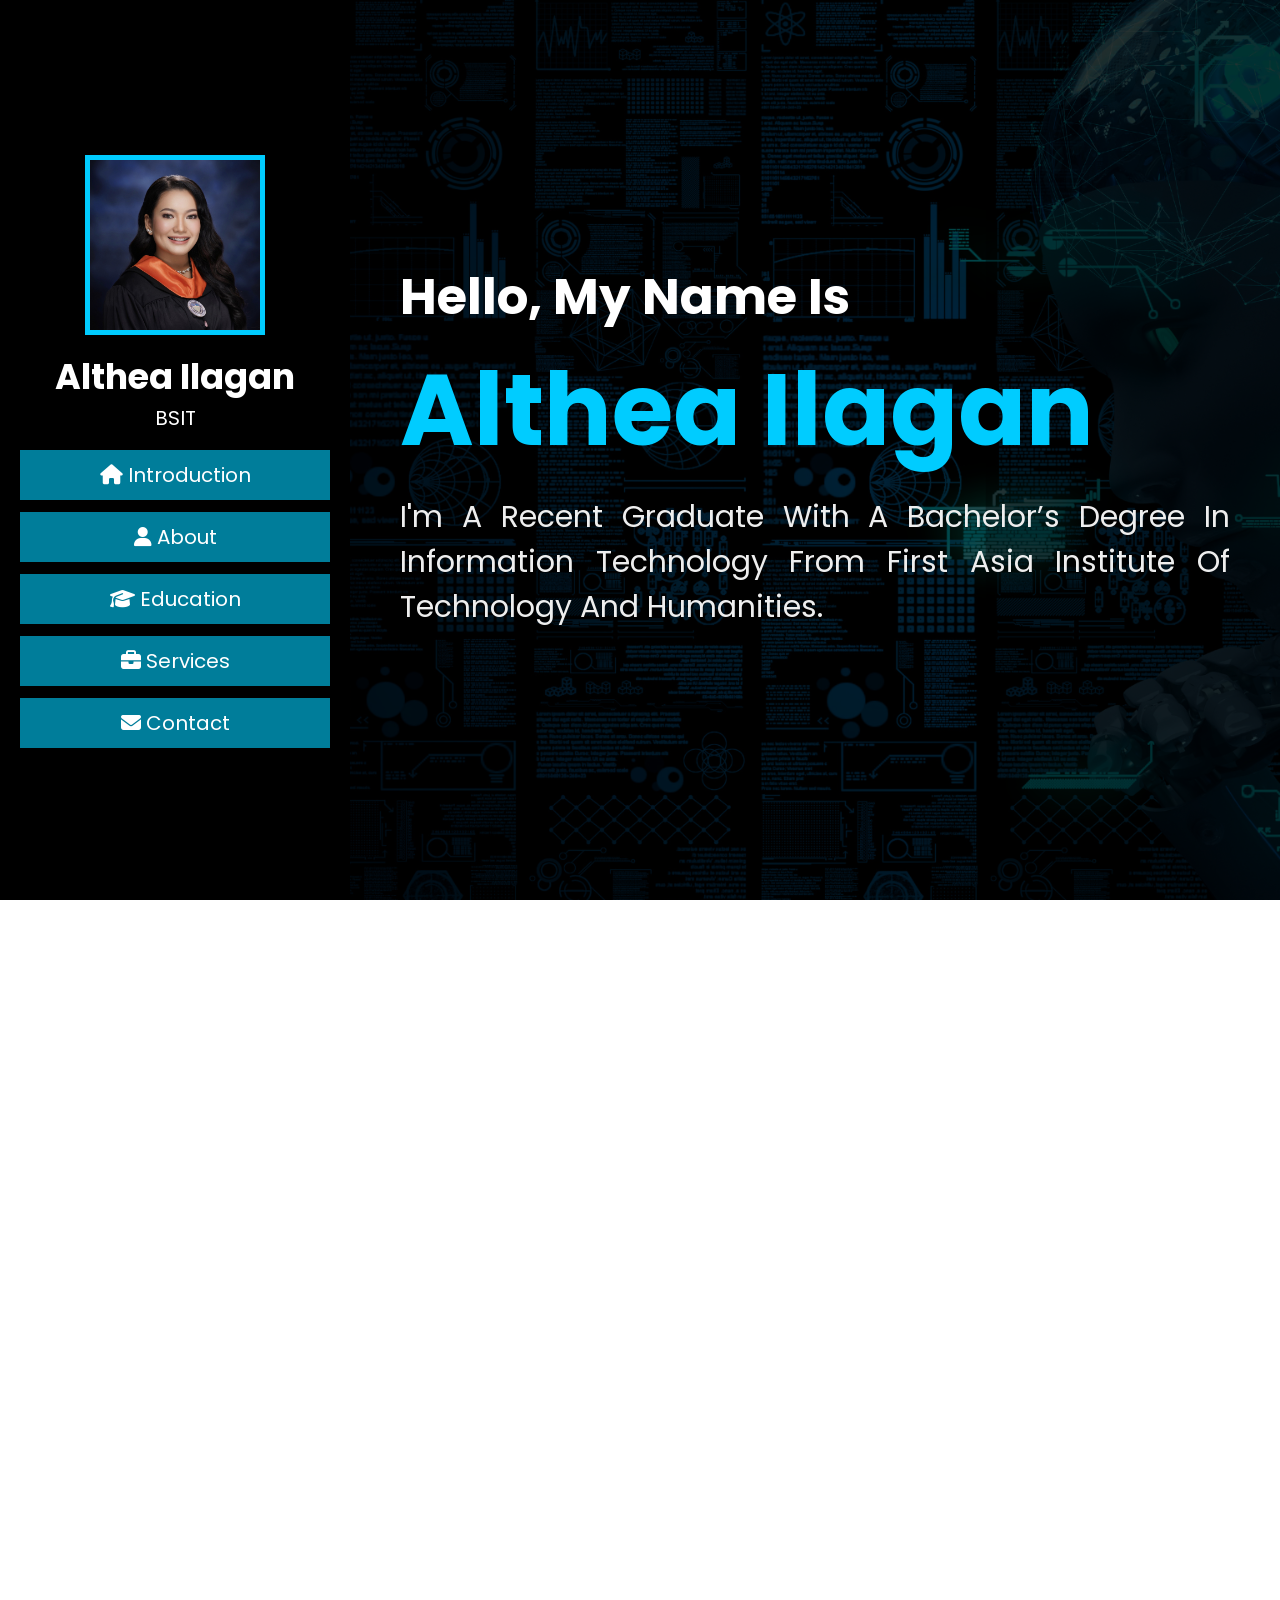
==== index.html @ 46cff479 "corrected the name of the school" ====
<!DOCTYPE html>
<html lang="en">
<head>
  <meta charset="UTF-8" />
  <meta name="viewport" content="width=device-width, initial-scale=1.0"/>
  <title>Althea Ilagan Portfolio</title>

  <link rel="stylesheet" href="https://cdnjs.cloudflare.com/ajax/libs/font-awesome/6.4.2/css/all.min.css" />

  <link href='https://unpkg.com/boxicons@2.1.4/css/boxicons.min.css' rel='stylesheet' />

  <link rel="stylesheet" href="css/althea.css" />
</head>
<body>

  <div class="wrapper">

<header>
  <div class="person">
    <img src="images/althea.jpg" alt="Althea" />
    <h3 class="name">Althea Ilagan</h3>
    <p class="section">BSIT</p>
  </div>

  <nav class="menubar">
  <ul>
    <li><a href="#intro"><i class="fas fa-house"></i> <span>Introduction</span></a></li>
    <li><a href="#about"><i class="fas fa-user"></i> <span>About</span></a></li>
    <li><a href="#education"><i class="fas fa-graduation-cap"></i> <span>Education</span></a></li>
    <li><a href="#services"><i class="fas fa-briefcase"></i> <span>Services</span></a></li>
    <li><a href="#contact"><i class="fas fa-envelope"></i> <span>Contact</span></a></li>
 </ul>
</nav>


</header>

    <!-- Intro -->
    <div class="main-content">
      <section class="intro" id="intro">
        <h3>Hello, My name is</h3>
        <h1>Althea Ilagan</h1>
        <p>I'm a recent graduate with a Bachelor’s degree in Information Technology from First Asia Institute of Technology and Humanities.</p>
      </section>

      <!-- About Me -->
      <section class="about" id="about">
      <h1 class="heading"><span>about</span></h1>
      <div class="row">
        <div class="input">
          <h3><span>full name:</span> Althea Lacatan Ilagan</h3>
          <h3><span>birthday:</span> July 13, 2002</h3>
          <h3><span>age:</span> 22 years old</h3>
          <h3><span>course:</span> BSIT</h3>
          <h3><span>address:</span> Aya Talisay Batangas</h3>
          <h4>
            Hi! I’m a recent graduate with a degree in Information Technology. I’m someone who enjoys learning, solving problems, and getting things done right.
            I’m known for being organized, detail-oriented, and focused, especially when working on something I care about.
            I’m always exploring new tools and ways to improve how I work, whether it’s through technology or better habits.
            I take pride in being dependable and giving my best in everything I do.
            Right now, I’m focused on growing both personally and professionally, and I’m excited about the opportunities ahead.
          </h4>
        </div>
      </div>
    </section>

    <!-- Education -->
    <section class="education" id="education">
      <h1 class="heading"><span>Education</span></h1>
      <div class="container">
        <div class="column">
          <i class="fas fa-graduation-cap"></i>
          <span>2008–2012</span>
          <h3>Elementary | Montessori East Tanauan</h3>
          <p>Achiever</p>
        </div>
        <div class="column">
          <i class="fas fa-graduation-cap"></i>
          <span>2012–2015</span>
          <h3>Elementary | Gold Pond School</h3>
          <p>Achiever</p>
        </div>
        <div class="column">
          <i class="fas fa-graduation-cap"></i>
          <span>2015–2019</span>
          <h3>Junior High School | Talisay Polytechnic Institute</h3>
          <p>With Honors</p>
        </div>
        <div class="column">
          <i class="fas fa-graduation-cap"></i>
          <span>2019–2021</span>
          <h3>Senior High School | Fidelis Senior High School</h3>
          <p>With Honors</p>
        </div>
        <div class="column">
          <i class="fa-solid fa-school-flag"></i>
          <span>2021–2025</span>
          <h3>College | First Asia Institute of Technology and Humanities</h3>
          <p>President's Lister (SY 2021–2022, 2023–2024)<br>Dean’s Lister (SY 2023–2024, 2024–2025)</p>
        </div>
      </div>
    </section>

    <!-- Services Section -->
    <section class="services" id="services">
      <h1 class="heading">Services</h1>
      <div class="container">

        <!-- Web Development -->
        <div class="column"
            onclick="openModal(this,
              'Web Development',
              'Design and develop responsive, user-friendly websites using HTML, CSS, JavaScript, and ReactJS, with attention to structure, usability, and compatibility across devices.')">
          <img src="images/web dev.jpg" alt="Web Development">
        </div>

        <!-- Project Management -->
        <div class="column"
            onclick="openModal(this,
              'Project Management',
              'Support project workflows by assisting in planning, task coordination, progress tracking, and documentation using structured tools and clear communication.')">
          <img src="images/project management.jpg" alt="Project Management">
        </div>

        <!-- UI/UX Design -->
        <div class="column"
            onclick="openModal(this,
              'UI/UX Design',
              'Create structured wireframes and visual mockups using tools like Canva and diagramming platforms to design clean and user-focused interface concepts.')">
          <img src="images/UI UX Design.png" alt="UI/UX Design">
        </div>

        <!-- Quality Assurance & Testing -->
        <div class="column"
            onclick="openModal(this,
              'Quality Assurance & Testing',
              'Conduct functional testing and system checking to identify bugs, usability issues, and ensure consistency based on requirements or expected performance.')">
          <img src="images/QA.jpg" alt="Quality Assurance & Testing">
        </div>

        <!-- Data Entry & Encoding -->
        <div class="column"
            onclick="openModal(this,
              'Data Entry & Encoding',
              'Accurately input and organize information using spreadsheet tools, databases, and system interfaces, supporting data integrity and workflow efficiency.')">
          <img src="images/dataentry.jpg" alt="Data Entry & Encoding">
        </div>

        <!-- Documentation -->
        <div class="column"
            onclick="openModal(this,
              'Documentation',
              'Create well-structured documentation including user manuals, system process flows, and reports tailored for technical and non-technical audiences.')">
          <img src="images/documentation.jpg" alt="Documentation">
        </div>

      </div>
    </section>

    <!-- Global Modal (placed once) -->
    <div id="globalModal" class="modal">
      <div class="modal-content">
        <span class="close" onclick="closeModal()">&times;</span>
        <h3 id="modalTitle"></h3>
        <p id="modalDescription"></p>
      </div>
    </div>

    <!-- Contact -->
    <section class="contact" id="contact">
      <h1 class="heading"><span>Contact</span></h1>
      <div class="row">
        <div class="content">
          <h3 class="title">Contact Information</h3>
          <div class="info">
            <h3><i class="fa-solid fa-user"></i> Althea Lacatan Ilagan</h3>
            <h4><i class="fa-solid fa-envelope"></i> a.ilagan237@gmail.com</h4>
            <h3><i class="fa-solid fa-phone"></i> 09198216100</h3>
            <h3><i class="fa-solid fa-location-dot"></i> Aya, Talisay, Batangas</h3>
          </div>

          <div class="social-links">
            <div class="in">
              <a href="https://www.facebook.com/althea.ilagan.737/" target="_blank">
                <i class='bx bxl-facebook-circle'></i>
              </a>
              <h4>Facebook</h4>
            </div>
            
            <div class="in">
              <a href="https://www.linkedin.com/in/althea-ilagan-08b229277/" target="_blank">
                <i class='bx bxl-linkedin-square'></i>
              </a>
              <h4>LinkedIn</h4>
            </div>

            <div class="in">
              <a href="https://www.onlinejobs.ph/jobseekers/info/2780028" target="_blank">
                <i class='bx bxs-user-detail'></i>
              </a>
              <h4>OnlineJobs.ph</h4>
            </div>

            <div class="in">
              <a href="https://github.com/Ilagan-Al" target="_blank">
                <i class='bx bxl-github'></i>
              </a>
              <h4>GitHub</h4>
            </div>
          </div>

        </div>
      </div>
    </section>
  </div>   

  <script>
    function openModal(column, title, description) {
      const modal = document.getElementById('globalModal');
      const modalContent = modal.querySelector('.modal-content');

      // Set content
      document.getElementById('modalTitle').textContent = title;
      document.getElementById('modalDescription').textContent = description;

      // Get position of clicked column
      const rect = column.getBoundingClientRect();
      const scrollTop = window.scrollY || document.documentElement.scrollTop;
      const scrollLeft = window.scrollX || document.documentElement.scrollLeft;

      modal.style.top = (rect.top + scrollTop + rect.height / 2) + 'px';
      modal.style.left = (rect.left + scrollLeft + rect.width / 2) + 'px';
      modal.style.transform = 'translate(-50%, -50%)';
      modal.style.display = 'block';
    }

    function closeModal() {
      const modal = document.getElementById('globalModal');
      modal.style.display = 'none';
    }

    // Optional: close on outside click
    window.addEventListener('click', function(e) {
      const modal = document.getElementById('globalModal');
      if (e.target === modal) closeModal();
    });
  </script>
  
</body>
</html>
---- css/althea.css ----
@import url('https://fonts.googleapis.com/css2?family=Poppins:wght@200;300;400;500;600&display=swap');

* {
  font-family: 'Poppins', sans-serif;
  margin: 0;
  padding: 0;
  box-sizing: border-box;
  text-decoration: none;
  outline: none;
  border: none;
  text-transform: capitalize;
  transition: all 0.2s linear;
}

*::selection {
  background: #00ccff;
  color: #333;
}

html {
  font-size: 62.5%;
  overflow-x: hidden;
}

body {
  height: 100vh;
  width: 100%;
  background-image: url(../images/background.png);
  background-size: cover;
  background-position: 30rem;
  overflow-x: hidden;
  padding-left: 35rem;
}

section {
  min-height: 100vh;
  padding: 1rem;
}

.heading {
  text-align: center;
  margin: 0 6rem;
  font-size: 6rem;
  padding: 1rem;
  border-bottom: 1rem solid white;
  color: rgba(255, 255, 255, 0.767);
  margin-bottom: 3rem; 
}

.heading span {
  color: #00ccff;
}

header {
  position: fixed;
  top: 0;
  left: 0;
  z-index: 1000;
  height: 100%;
  width: 35rem;
  background: black;
  display: flex;
  align-items: center;
  justify-content: center;
  flex-flow: column;
  text-align: center;
}

header .person img {
  height: 18rem;
  width: 18rem;
  object-fit: cover;
  margin-bottom: 1rem;
  margin-top: 20px;
  border: 5px solid #00ccff;
}

header .person .name {
  font-size: 3.5rem;
  color: white;
}

header .person .section {
  font-size: 2rem;
  color: white;
}

header .menubar {
  width: 100%;
}

header .menubar ul {
  list-style: none;
  padding: 0.5rem 2rem;
}

header .menubar ul li a {
  display: block;
  padding: 1rem;
  margin: 1.2rem 0;
  background: rgba(0, 208, 255, 0.605);
  color: white;
  font-size: 2rem;
}

header .menubar ul li a:hover {
  background: rgba(241, 250, 81, 0.87);
}

#menu {
  position: fixed;
  top: 2rem;
  right: 2rem;
  background-color: #fff;
  cursor: pointer;
  font-size: 2.5rem;
  padding: 1rem 1.5rem;
  z-index: 1000;
  display: none;
}

.intro {
  display: flex;
  justify-content: center;
  flex-flow: column;
  padding: 0 5rem;
}

.intro h3 {
  font-size: 5rem;
  color: #fff;
}

.intro h1 {
  font-size: 10rem;
  color: #00ccff;
}

.intro p {
  font-size: 3rem;
  color: #eee;
  padding: 1rem 0;
  text-align: justify;
}

.about .row {
  display: flex;
  align-items: center;
  justify-content: center;
  flex-wrap: wrap;
  padding: 1rem 0;
}

.about .row .input {
  padding: 2rem 1rem;
  padding-left: 6rem;
  flex: 1 1 48rem;
}

.about .row .input h3 {
  font-size: 2.2rem;
  color: white;
  padding: 0.5rem;
  font-weight: normal;
}

.about .row .input h3 span {
  color: #00ccff;
  padding: 0 0.5rem;
  font-weight: bolder;
}

.about .row .input h4 {
  font-size: 2rem;
  color: white;
  padding: 2rem 0;
  padding-right: 5rem;
  font-weight: normal;
  text-transform: capitalize;
  text-align: justify;
}

/* EDUCATION */

.education .heading {
  margin-bottom: 4rem;
}

.education .container {
  display: flex;
  flex-wrap: wrap;
  justify-content: flex-start;
  align-items: flex-start;
  gap: 2rem;
  padding: 1rem 3rem;
}

.education .container .column {
  width: calc(50% - 2rem);
  min-width: 300px;
  padding-left: 2.5rem;
  border-left: 0.25rem solid white;
  position: relative;
  box-sizing: border-box;
}

.education .container .column i {
  position: absolute;
  top: -1rem;
  left: -2.5rem;
  height: 4.5rem;
  width: 4.5rem;
  border-radius: 50%;
  line-height: 4.5rem;
  text-align: center;
  font-size: 2rem;
  color: #fff;
  background: #00ccff;
}

.education .container .column span {
  font-size: 1.6rem;
  padding: 0.8rem 1.6rem;
  background: #333;
  border-radius: 2rem;
  display: inline-block;
  color: #fff;
  margin-bottom: 1rem;
}

.education .container .column h3 {
  font-size: 2.1rem;
  padding-top: 0.8rem;
  line-height: 3rem;
  color: white;
}

.education .container .column p {
  font-size: 1.7rem;
  padding-top: 0.5rem;
  line-height: 2.5rem;
  color: #ddd;
  white-space: pre-line;
}

/* Services */

.services .heading {
  font-size: 6rem;
  text-align: center;
  margin-bottom: 2rem;
  color: #00ccff; 
}

.services .container {
  display: grid;
  grid-template-columns: repeat(3, 1fr); 
  gap: 30px;
  padding: 50px 20px;
  max-width: 900px; 
  margin: 0 auto;
}

.services .column {
  width: 220px;
  height: 220px;
  overflow: hidden;
  cursor: pointer;
  border-radius: 12px;
  background-color: #fff;
  position: relative;
  box-shadow: 5px 5px 10px rgb(0, 0, 0); 
}


.services .column img {
  width: 100%;
  height: 100%;
  object-fit: cover;
  border-radius: 12px;
  transition: transform 0.3s ease;
  box-shadow: 0 4px 12px rgba(0, 0, 0, 0.4); 
}

.services .column:hover img {
  transform: scale(1.08);
}

/* Global Modal */
.modal {
  display: none;
  position: absolute;
  z-index: 1000;
}

.modal-content {
  background: white;
  padding: 2rem 2.5rem;
  border-radius: 12px;
  width: 320px; 
  max-width: 95vw;
  text-align: center;
  box-shadow: 0 6px 20px rgba(0,0,0,0.25);
  position: relative;
}

.modal-content h3 {
  color: #00b894;
  margin-bottom: 1.2rem;
  font-size: 1.8rem; 
}

.modal-content p {
  color: #444;
  font-size: 1.1rem; 
  line-height: 1.6;
}

.close {
  position: absolute;
  top: 8px;
  right: 12px;
  font-size: 1.6rem; 
  cursor: pointer;
  color: #333;
}

/* Contact */
.contact .row {
  display: flex;
  align-items: center;
  justify-content: center;
  flex-wrap: wrap;
}

.contact .row .content {
  flex: 1 1 30rem;
  padding: 2rem;
  padding-bottom: 0;
}

.contact .row .form {
  flex: 1 1 45rem;
  padding: 2rem;
  margin-bottom: 4rem;
  margin: 2rem;
}

.contact .row form .box {
  padding: 1rem;
  margin: 1rem 0;
  background: #ffffff;
  color: #333;
  text-transform: none;
  font-size: 1.7rem;
  width: 100%;
}

.contact .row .content .title {
  text-transform: uppercase;
  color: #fff;
  font-size: 3rem;
  padding-bottom: 1rem;
  padding-left: 7rem;
}

.contact .row .content .info h3,
.contact .row .content .info h4 {
  display: flex;
  align-items: center;
  color: #eee;
  font-size: 2.5rem;
  font-weight: normal;
  padding: 0.5rem 0;
  padding-left: 7rem;
}

.contact .row .content .info h3 i,
.contact .row .content .info h4 i {
  padding-right: 1rem;
  color: #00ccff;
}

.contact .row .content .info h4 {
  text-transform: lowercase;
}

.contact .social-links .in a[href*="facebook.com"] i {
  color: #1877F2; 
}

.contact .social-links .in a[href*="linkedin.com"] i {
  color: #0A66C2; 
}

.contact .social-links .in a[href*="onlinejobs.ph"] i {
  color: #2D7DD2; 
}

.contact .social-links .in a[href*="github.com"] i {
  color: #171515; 
}

.btn {
  padding: 0.7rem 3rem;
  background: #333;
  color: #fff;
  cursor: pointer;
  margin-top: 1rem;
  font-size: 2rem;
}

.btn i {
  padding: 0 0.5rem;
  font-size: 1.7rem;
}

.btn:hover {
  background: #00ccff;
}

.contact .social-links {
  display: flex;
  justify-content: center;
  align-items: flex-start;
  flex-wrap: wrap;
  gap: 10rem;
  margin-top: 5rem;
  padding-left: 0;
}

.contact .social-links .in {
  display: flex;
  flex-direction: column;
  align-items: center;
  gap: 1rem;
  width: 10rem; 
}

.contact .social-links .in a {
  font-size: 8rem;
  color: #00ccff;
  background: white;
  padding: 1.5rem;
  border-radius: 1rem;
  display: flex;
  align-items: center;
  justify-content: center;
  width: 8rem;
  height: 8rem;
  transition: transform 0.3s ease, background 0.3s ease, color 0.3s ease;
}

.contact .social-links .in a:hover {
  transform: scale(1.1);
  background: rgba(241, 250, 81, 0.87);
  color: black;
}

.contact .social-links .in h4 {
  color: #eee;
  font-size: 1.6rem;
  text-align: center;
}

@media (max-width: 1200px) {
  html {
    font-size: 55%;
  }
  .intro {
    padding: 1rem 4rem;
  }
}

@media (max-width: 991px) {
  header {
    left: -120%;
  }
  #menu {
    display: block;
  }
  header.toggle {
    left: 0%;
  }
  body {
    padding: 0;
  }
}

@media (max-width: 400px) {
  header {
    width: 100vw;
  }
  .heading {
    margin: 0 3rem;
  }
  .about .row .container .column,
  .education .container .column,
  .services .container .column {
    width: 100%;
  }
  .contact .row form {
    margin: 3rem 0;
  }
}

@media (max-width: 768px) {
  .services .container {
    grid-template-columns: repeat(2, 1fr);
  }
}

@media (max-width: 500px) {
  .services .container {
    grid-template-columns: 1fr;
  }
}


/* modal animation */
@keyframes fadeIn {
  from { opacity: 0; transform: translate(-50%, -60%); }
  to { opacity: 1; transform: translate(-50%, -50%); }
}
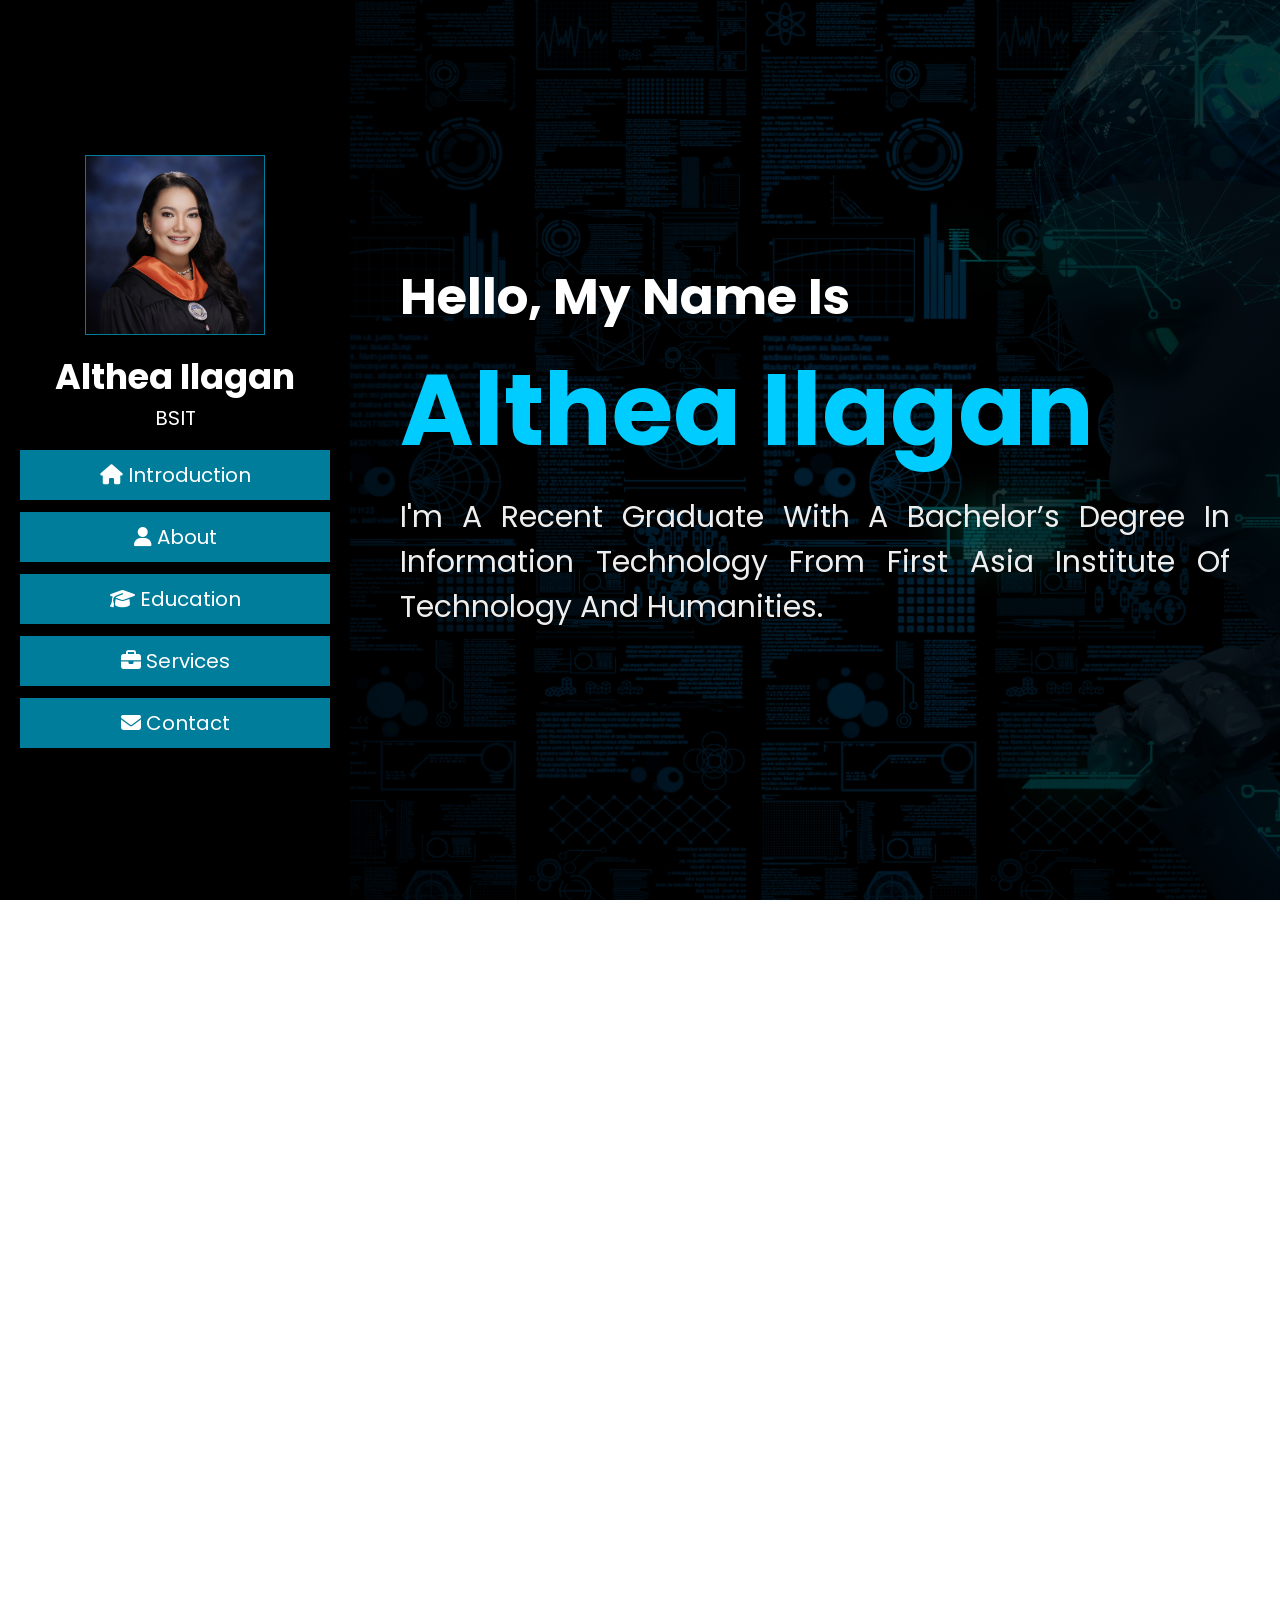
==== commit 702d977c: "updated cv" ====
--- a/index.html
+++ b/index.html
@@ -35,36 +35,40 @@
 
 </header>
 
-    <!-- Intro -->
-    <div class="main-content">
-      <section class="intro" id="intro">
-        <h3>Hello, My name is</h3>
-        <h1>Althea Ilagan</h1>
-        <p>I'm a recent graduate with a Bachelor’s degree in Information Technology from First Asia Institute of Technology and Humanities.</p>
-      </section>
-
-      <!-- About Me -->
-      <section class="about" id="about">
-      <h1 class="heading"><span>about</span></h1>
-      <div class="row">
-        <div class="input">
-          <h3><span>full name:</span> Althea Lacatan Ilagan</h3>
-          <h3><span>birthday:</span> July 13, 2002</h3>
-          <h3><span>age:</span> 22 years old</h3>
-          <h3><span>course:</span> BSIT</h3>
-          <h3><span>address:</span> Aya Talisay Batangas</h3>
-          <h4>
-            Hi! I’m a recent graduate with a degree in Information Technology. I’m someone who enjoys learning, solving problems, and getting things done right.
-            I’m known for being organized, detail-oriented, and focused, especially when working on something I care about.
-            I’m always exploring new tools and ways to improve how I work, whether it’s through technology or better habits.
-            I take pride in being dependable and giving my best in everything I do.
-            Right now, I’m focused on growing both personally and professionally, and I’m excited about the opportunities ahead.
-          </h4>
-        </div>
-      </div>
-    </section>
-
-    <!-- Education -->
+<!-- Intro Section-->
+  <div class="main-content">
+    <section class="intro" id="intro">
+      <h3>Hello, My name is</h3>
+      <h1>Althea Ilagan</h1>
+      <p>I'm a recent graduate with a Bachelor’s degree in Information Technology from First Asia Institute of Technology and Humanities.</p>
+    </section>
+
+<!-- About Section--> 
+<section class="about" id="about">
+  <h1 class="heading"><span>about</span></h1>
+  <div class="row">
+    <div class="input">
+      <h3><span>full name:</span> Althea Lacatan Ilagan</h3>
+      <h3><span>birthday:</span> July 13, 2002</h3>
+      <h3><span>age:</span> 22 years old</h3>
+      <h3><span>course:</span> BSIT</h3>
+      <h3><span>address:</span> Aya Talisay Batangas</h3>
+      <h4>
+        Hi! I’m a recent graduate with a degree in Information Technology. I’m someone who enjoys learning, solving problems, and getting things done right.
+        I’m known for being organized, detail-oriented, and focused, especially when working on something I care about.
+        I’m always exploring new tools and ways to improve how I work, whether it’s through technology or better habits.
+        I take pride in being dependable and giving my best in everything I do.
+        Right now, I’m focused on growing both personally and professionally, and I’m excited about the opportunities ahead.
+      </h4>
+
+      <a href="https://drive.google.com/file/d/1fWPkFy3ksoFL6GyGbUu12lKbnzuB_pqm/view?usp=sharing" target="_blank" class="cv-link">
+        Click here to view my CV 
+      </a>
+    </div>
+  </div>
+</section>
+
+<!-- Education Section-->
     <section class="education" id="education">
       <h1 class="heading"><span>Education</span></h1>
       <div class="container">
@@ -101,12 +105,11 @@
       </div>
     </section>
 
-    <!-- Services Section -->
+<!-- Services Section -->
     <section class="services" id="services">
       <h1 class="heading">Services</h1>
       <div class="container">
 
-        <!-- Web Development -->
         <div class="column"
             onclick="openModal(this,
               'Web Development',
@@ -114,7 +117,6 @@
           <img src="images/web dev.jpg" alt="Web Development">
         </div>
 
-        <!-- Project Management -->
         <div class="column"
             onclick="openModal(this,
               'Project Management',
@@ -122,7 +124,6 @@
           <img src="images/project management.jpg" alt="Project Management">
         </div>
 
-        <!-- UI/UX Design -->
         <div class="column"
             onclick="openModal(this,
               'UI/UX Design',
@@ -130,7 +131,6 @@
           <img src="images/UI UX Design.png" alt="UI/UX Design">
         </div>
 
-        <!-- Quality Assurance & Testing -->
         <div class="column"
             onclick="openModal(this,
               'Quality Assurance & Testing',
@@ -138,7 +138,6 @@
           <img src="images/QA.jpg" alt="Quality Assurance & Testing">
         </div>
 
-        <!-- Data Entry & Encoding -->
         <div class="column"
             onclick="openModal(this,
               'Data Entry & Encoding',
@@ -146,7 +145,6 @@
           <img src="images/dataentry.jpg" alt="Data Entry & Encoding">
         </div>
 
-        <!-- Documentation -->
         <div class="column"
             onclick="openModal(this,
               'Documentation',
@@ -157,7 +155,6 @@
       </div>
     </section>
 
-    <!-- Global Modal (placed once) -->
     <div id="globalModal" class="modal">
       <div class="modal-content">
         <span class="close" onclick="closeModal()">&times;</span>
@@ -166,7 +163,7 @@
       </div>
     </div>
 
-    <!-- Contact -->
+<!-- Contact Section -->
     <section class="contact" id="contact">
       <h1 class="heading"><span>Contact</span></h1>
       <div class="row">
@@ -182,33 +179,33 @@
           <div class="social-links">
             <div class="in">
               <a href="https://www.facebook.com/althea.ilagan.737/" target="_blank">
-                <i class='bx bxl-facebook-circle'></i>
+                <img src="images/facebook.png" alt="Facebook Logo" />
               </a>
               <h4>Facebook</h4>
             </div>
-            
+
             <div class="in">
               <a href="https://www.linkedin.com/in/althea-ilagan-08b229277/" target="_blank">
-                <i class='bx bxl-linkedin-square'></i>
+                <img src="images/linkedin.jpg" alt="LinkedIn Logo" />
               </a>
               <h4>LinkedIn</h4>
             </div>
 
             <div class="in">
               <a href="https://www.onlinejobs.ph/jobseekers/info/2780028" target="_blank">
-                <i class='bx bxs-user-detail'></i>
+                <img src="images/OnlineJobs.png" alt="OnlineJobs.ph Logo" />
               </a>
               <h4>OnlineJobs.ph</h4>
             </div>
 
             <div class="in">
-              <a href="https://github.com/Ilagan-Al" target="_blank">
-                <i class='bx bxl-github'></i>
-              </a>
-              <h4>GitHub</h4>
-            </div>
+              <a href="https://vercel.com/ilaganals-projects" target="_blank">
+                <img src="images/vercel.png" alt="Vercel Logo" />
+              </a>
+              <h4>Vercel</h4>
+            </div>
+
           </div>
-
         </div>
       </div>
     </section>
--- a/css/althea.css
+++ b/css/althea.css
@@ -72,7 +72,7 @@
   object-fit: cover;
   margin-bottom: 1rem;
   margin-top: 20px;
-  border: 5px solid #00ccff;
+   border: 1px solid rgba(0, 208, 255, 0.605); 
 }
 
 header .person .name {
@@ -143,6 +143,8 @@
   text-align: justify;
 }
 
+/* ABOUT  */
+
 .about .row {
   display: flex;
   align-items: center;
@@ -178,6 +180,19 @@
   font-weight: normal;
   text-transform: capitalize;
   text-align: justify;
+}
+
+.cv-link {
+  display: inline-block;
+  /* margin-top: 0.5rem; */
+  font-size: 1.8rem;
+  color: #00ccff;
+  text-decoration: underline;
+  transition: color 0.3s ease;
+}
+
+.cv-link:hover {
+  color: #0099cc;
 }
 
 /* EDUCATION */
@@ -325,7 +340,7 @@
   color: #333;
 }
 
-/* Contact */
+/* Contact Section Layout */
 .contact .row {
   display: flex;
   align-items: center;
@@ -342,10 +357,11 @@
 .contact .row .form {
   flex: 1 1 45rem;
   padding: 2rem;
+  margin: 2rem;
   margin-bottom: 4rem;
-  margin: 2rem;
-}
-
+}
+
+/* Form Input Styling */
 .contact .row form .box {
   padding: 1rem;
   margin: 1rem 0;
@@ -356,6 +372,7 @@
   width: 100%;
 }
 
+/* Contact Info Title */
 .contact .row .content .title {
   text-transform: uppercase;
   color: #fff;
@@ -364,6 +381,7 @@
   padding-left: 7rem;
 }
 
+/* Contact Info Lines */
 .contact .row .content .info h3,
 .contact .row .content .info h4 {
   display: flex;
@@ -385,20 +403,54 @@
   text-transform: lowercase;
 }
 
-.contact .social-links .in a[href*="facebook.com"] i {
-  color: #1877F2; 
-}
-
-.contact .social-links .in a[href*="linkedin.com"] i {
-  color: #0A66C2; 
-}
-
-.contact .social-links .in a[href*="onlinejobs.ph"] i {
-  color: #2D7DD2; 
-}
-
-.contact .social-links .in a[href*="github.com"] i {
-  color: #171515; 
+/* Social Links Container */
+.contact .social-links {
+  display: flex;
+  flex-wrap: wrap;
+  justify-content: center;
+  gap: 2rem;
+  margin-top: 2rem;
+  padding-left: 7rem;
+}
+
+/* Individual Social Box */
+.contact .social-links .in {
+  display: flex;
+  flex-direction: column;
+  align-items: center;
+  text-align: center;
+}
+
+/* Social Logo Images */
+.contact .social-links .in img {
+  height: 6rem;
+  width: auto;
+  object-fit: contain;
+  display: block;
+  transition: transform 0.3s ease;
+}
+
+.contact .social-links .in a[href*="linkedin.com"] img {
+  height: 7.5rem;
+}
+
+.contact .social-links .in a[href*="facebook.com"] img {
+  height: 7rem;
+}
+
+.contact .social-links .in a[href*="onlinejobs.ph"] img {
+  height: 7rem;
+}
+
+.contact .social-links .in a:hover img {
+  transform: scale(1.2);
+}
+
+/* Social Labels */
+.contact .social-links .in h4 {
+  margin-top: 0.5rem;
+  color: #eee;
+  font-size: 1.4rem;
 }
 
 .btn {
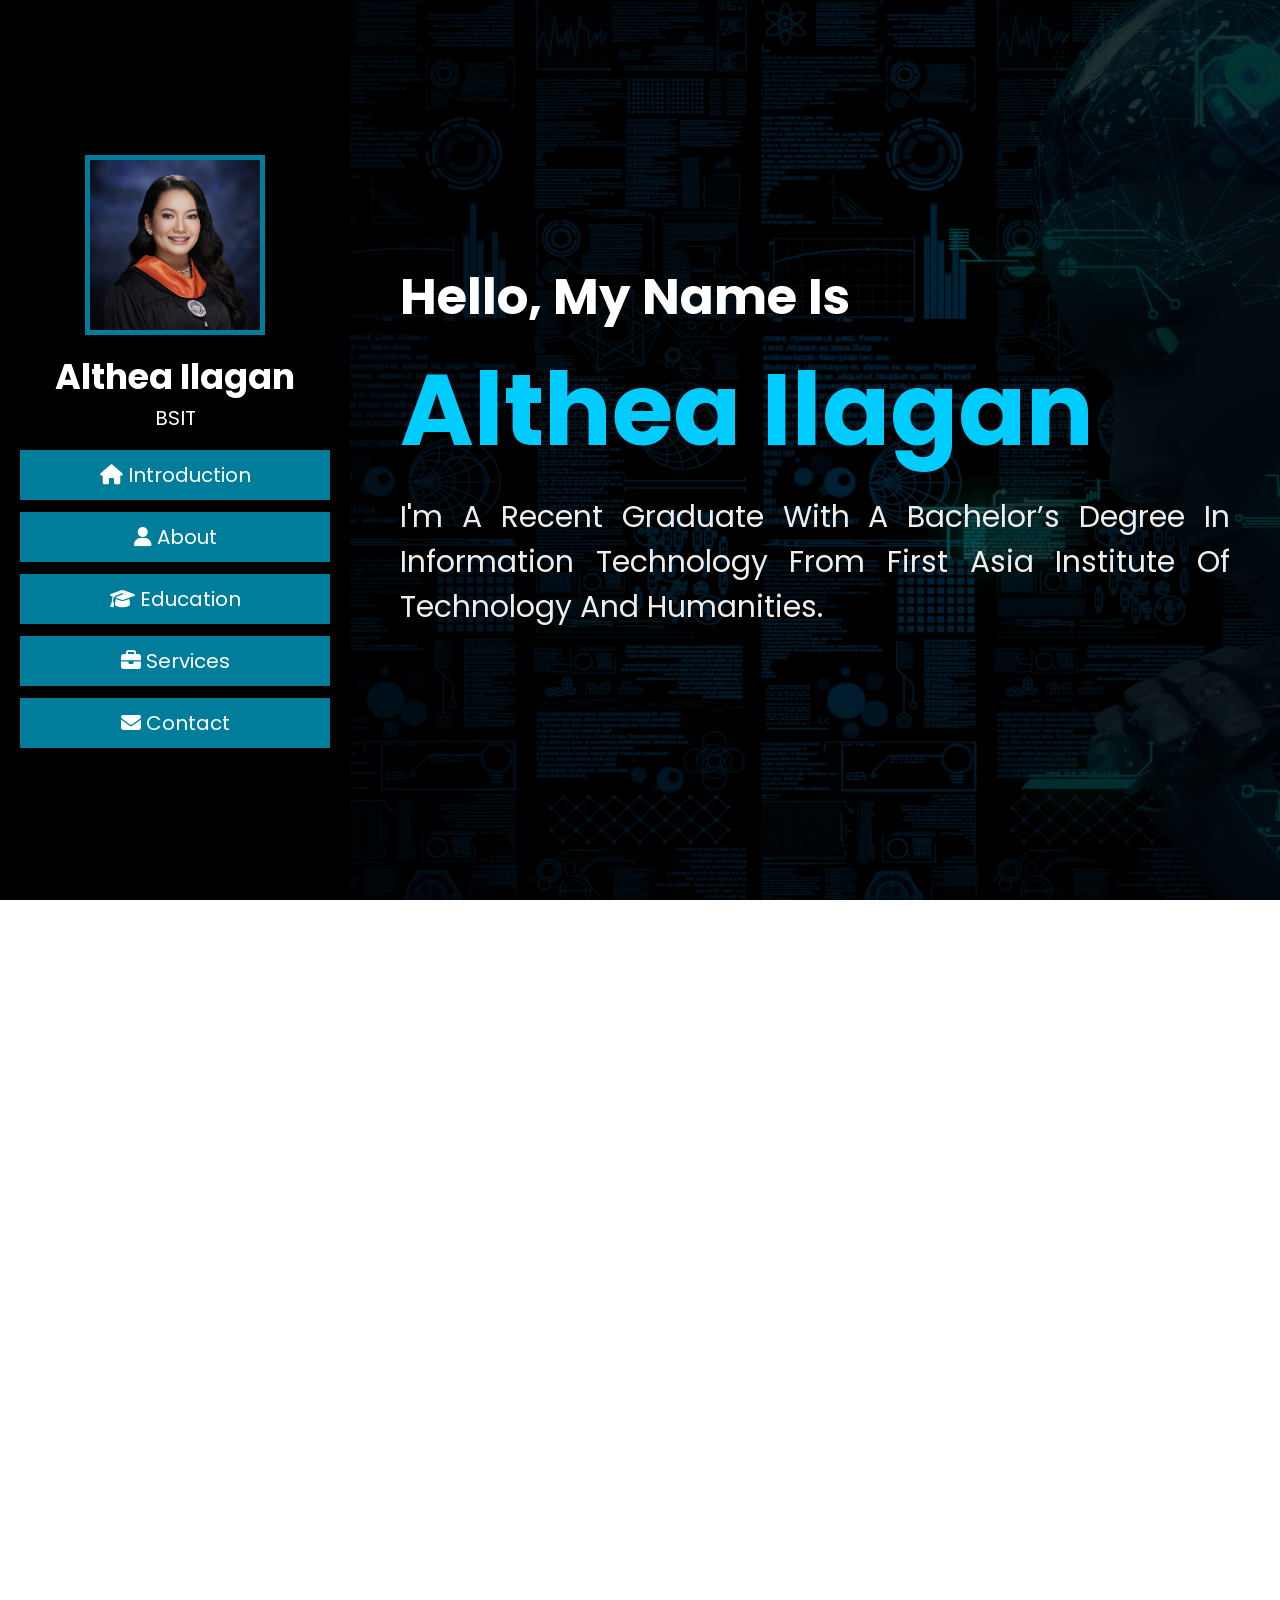
==== commit 00eec592: "Updated my cv" ====
--- a/index.html
+++ b/index.html
@@ -50,7 +50,7 @@
     <div class="input">
       <h3><span>full name:</span> Althea Lacatan Ilagan</h3>
       <h3><span>birthday:</span> July 13, 2002</h3>
-      <h3><span>age:</span> 22 years old</h3>
+      <h3><span>age:</span> 23 years old</h3>
       <h3><span>course:</span> BSIT</h3>
       <h3><span>address:</span> Aya Talisay Batangas</h3>
       <h4>
@@ -61,7 +61,7 @@
         Right now, I’m focused on growing both personally and professionally, and I’m excited about the opportunities ahead.
       </h4>
 
-      <a href="https://drive.google.com/file/d/1fWPkFy3ksoFL6GyGbUu12lKbnzuB_pqm/view?usp=sharing" target="_blank" class="cv-link">
+      <a href="https://drive.google.com/file/d/1WVfvtj9-ZMraj4TqYks6vzceFl8741wb/view?usp=sharing" target="_blank" class="cv-link">
         Click here to view my CV 
       </a>
     </div>
@@ -171,7 +171,7 @@
           <h3 class="title">Contact Information</h3>
           <div class="info">
             <h3><i class="fa-solid fa-user"></i> Althea Lacatan Ilagan</h3>
-            <h4><i class="fa-solid fa-envelope"></i> a.ilagan237@gmail.com</h4>
+            <h4><i class="fa-brands fa-telegram"></i> <a href="https://t.me/wonuuuuuuuu" target="_blank"> @wonuuuuuuuu </a></h4>
             <h3><i class="fa-solid fa-phone"></i> 09198216100</h3>
             <h3><i class="fa-solid fa-location-dot"></i> Aya, Talisay, Batangas</h3>
           </div>
@@ -199,10 +199,11 @@
             </div>
 
             <div class="in">
-              <a href="https://vercel.com/ilaganals-projects" target="_blank">
-                <img src="images/vercel.png" alt="Vercel Logo" />
-              </a>
-              <h4>Vercel</h4>
+              <a href="mailto:a.ilagan237@gmail.com" target="_blank">
+                <img src="https://upload.wikimedia.org/wikipedia/commons/4/4e/Gmail_Icon.png" alt="Email me" width="40" style="vertical-align: middle; border: none;">
+              </a>
+
+              <h4>Email Me</h4>
             </div>
 
           </div>
--- a/css/althea.css
+++ b/css/althea.css
@@ -72,7 +72,7 @@
   object-fit: cover;
   margin-bottom: 1rem;
   margin-top: 20px;
-   border: 1px solid rgba(0, 208, 255, 0.605); 
+   border: 5px solid rgba(0, 208, 255, 0.605); 
 }
 
 header .person .name {
@@ -515,6 +515,16 @@
   text-align: center;
 }
 
+.contact .row .content .info h4 a {
+  color: #eee; /* Match the normal text color */
+  text-decoration: none;
+}
+
+.contact .row .content .info h4 a:hover {
+  color: #00ccff;
+  text-decoration: underline;
+}
+
 @media (max-width: 1200px) {
   html {
     font-size: 55%;
